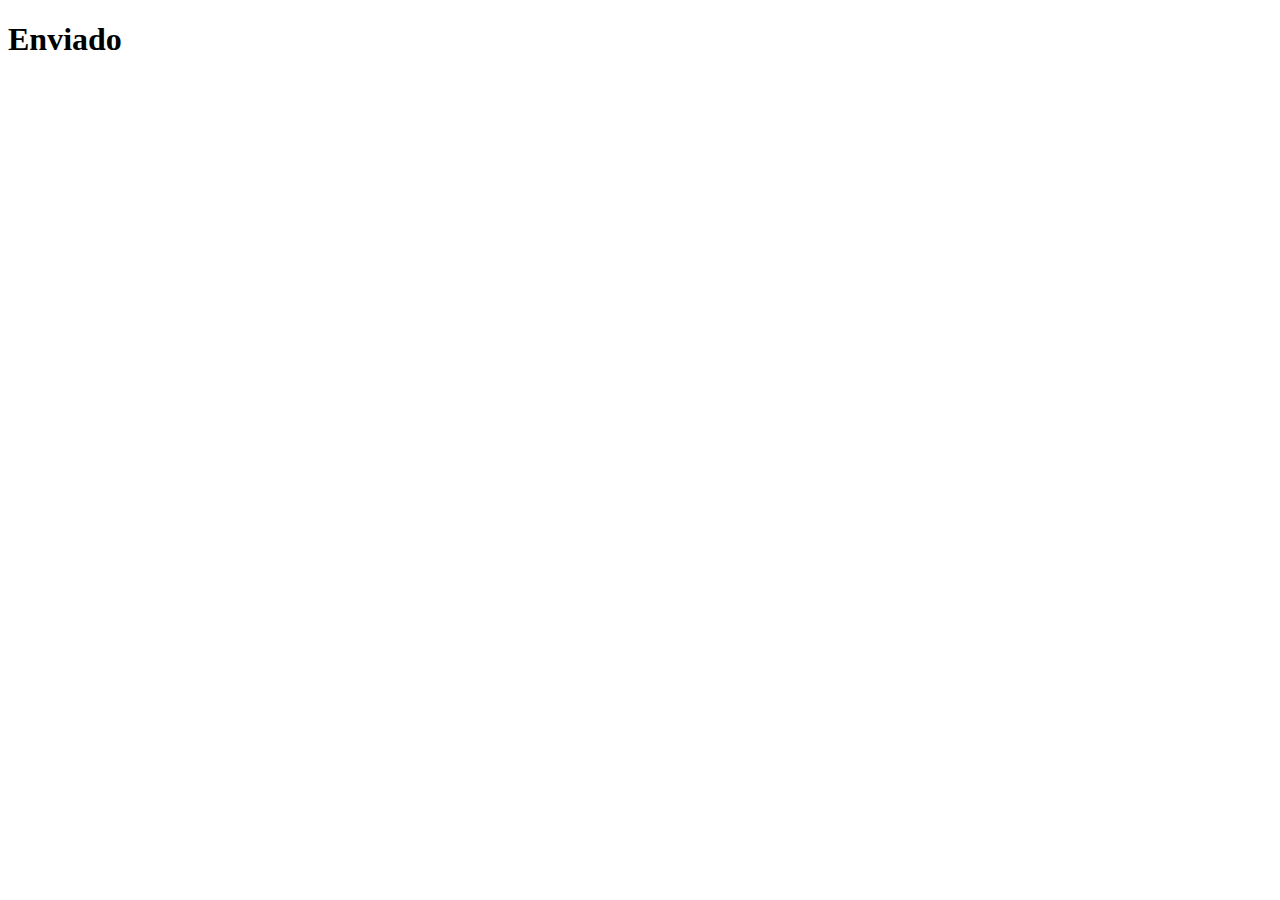
==== templates/enviado.html @ c098054b "Hacemos responsive el sitio web" ====
<!DOCTYPE html>
<html lang="en">
<head>
    <meta charset="UTF-8">
    <meta name="viewport" content="width=device-width, initial-scale=1.0">
    <title>Enviado</title>
</head>
<body>
    <h1>Enviado</h1>
</body>
</html>
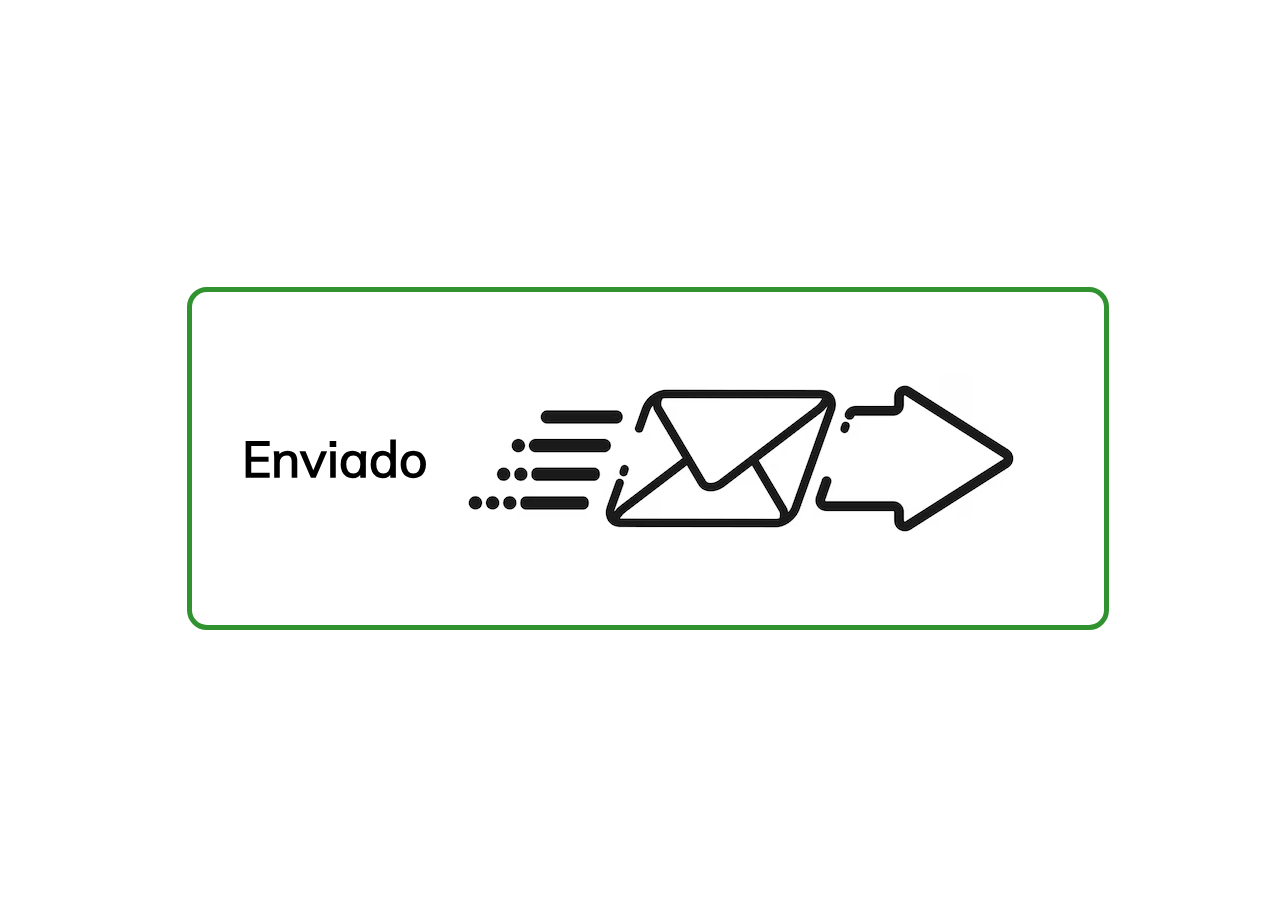
==== commit c34e14d5: "Template enviado" ====
--- a/templates/enviado.html
+++ b/templates/enviado.html
@@ -1,11 +1,46 @@
 <!DOCTYPE html>
 <html lang="en">
+
 <head>
     <meta charset="UTF-8">
     <meta name="viewport" content="width=device-width, initial-scale=1.0">
     <title>Enviado</title>
 </head>
+
+<style>
+    @font-face {
+        font-family: Mulish;
+        src: url(/assets/fonts/Mulish/Mulish-Regular.ttf);
+    }
+
+    body {
+        display: flex;
+        justify-content: center;
+        align-items: center;
+        width: 100vw;
+        height: 100vh;
+    }
+
+    .container{
+        display: flex;
+        justify-content: center;
+        align-items: center;
+        border: 5px solid rgb(48, 147, 48);
+        border-radius: 20px;
+        padding: 50px;
+    }
+
+    h1 {
+        font-size: 50px;
+        font-family: Mulish;
+    }
+</style>
+
 <body>
-    <h1>Enviado</h1>
+    <div class="container">
+        <h1>Enviado</h1>
+        <img src="/assets/enviado.avif" alt="Enviado">
+    </div>
 </body>
+
 </html>